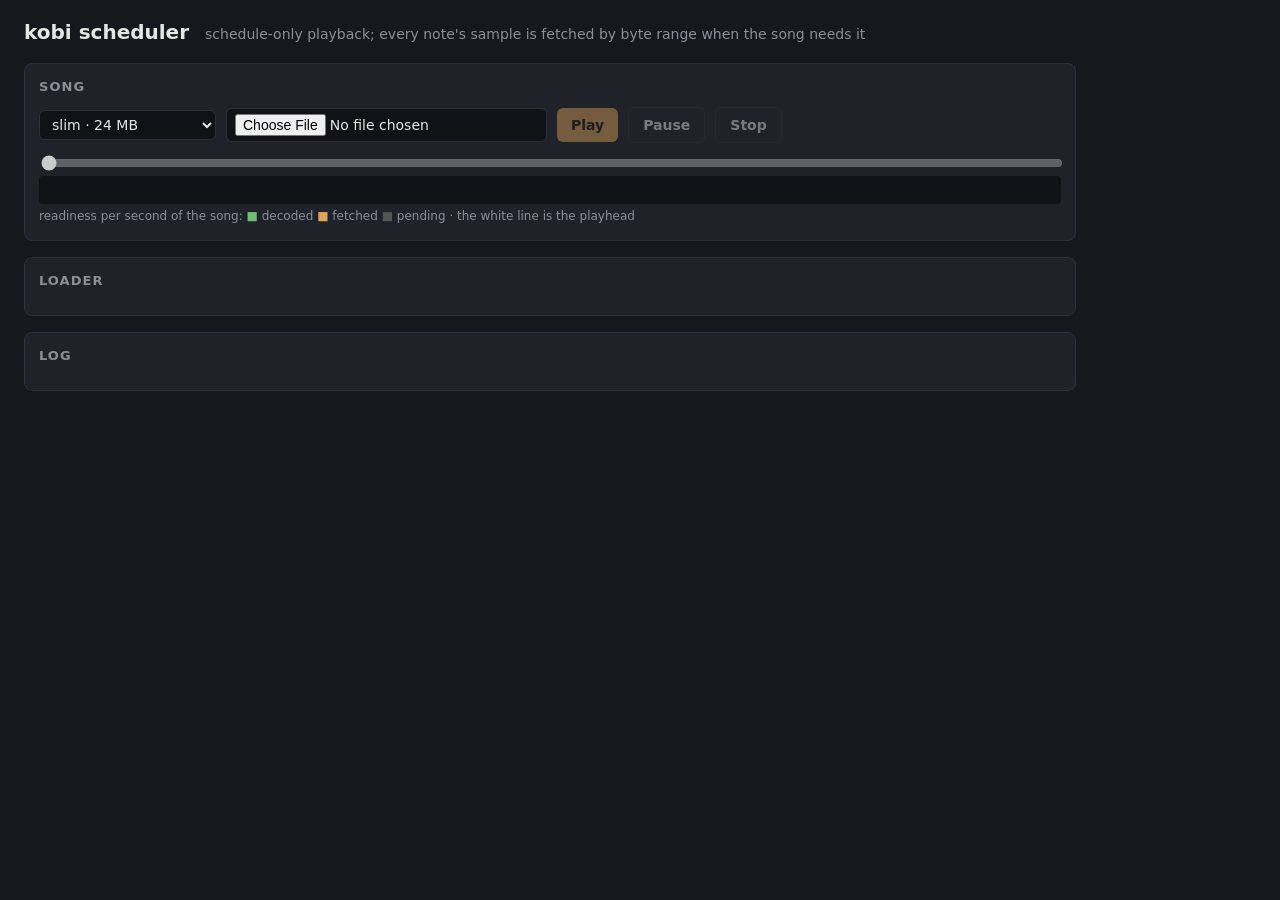
==== kobi_web/sched/index.html @ b1e34387 "kobi soundbank: GM bank from CC0 libraries, dctjoin-compressed, with two web players kobi/          " ====
<!doctype html>
<html lang="en">
<head>
<meta charset="utf-8">
<meta name="viewport" content="width=device-width, initial-scale=1">
<title>kobi scheduler</title>
<style>
  :root { --bg: #16181d; --panel: #1f2229; --fg: #e8e6e1; --muted: #8a8f99; --accent: #e0a458; --line: #2c3038; --ok: #6fbf73; --warn: #d9534f; }
  * { box-sizing: border-box; }
  body { margin: 0; background: var(--bg); color: var(--fg); font: 14px/1.45 system-ui, sans-serif; }
  header { padding: 18px 24px 8px; display: flex; align-items: baseline; gap: 16px; flex-wrap: wrap; }
  header h1 { margin: 0; font-size: 20px; font-weight: 600; }
  .muted { color: var(--muted); }
  main { padding: 8px 24px 24px; display: grid; gap: 16px; max-width: 1100px; }
  .panel { background: var(--panel); border: 1px solid var(--line); border-radius: 8px; padding: 14px; }
  .panel h2 { margin: 0 0 10px; font-size: 13px; text-transform: uppercase; letter-spacing: 0.08em; color: var(--muted); }
  .row { display: flex; gap: 10px; align-items: center; flex-wrap: wrap; margin-bottom: 10px; }
  button { background: var(--accent); color: #1a1a1a; border: 0; border-radius: 6px; padding: 7px 14px; font: inherit; font-weight: 600; cursor: pointer; }
  button[disabled] { opacity: 0.45; cursor: default; }
  button.ghost { background: transparent; color: var(--fg); border: 1px solid var(--line); }
  input[type=range] { width: 100%; accent-color: var(--accent); }
  canvas { width: 100%; height: 28px; display: block; border-radius: 4px; background: #101216; }
  dl { display: grid; grid-template-columns: repeat(auto-fill, minmax(150px, 1fr)); gap: 6px 16px; margin: 0; }
  dt { color: var(--muted); font-size: 12px; } dd { margin: 0; font-variant-numeric: tabular-nums; }
  select, input[type=file] { font: inherit; color: var(--fg); background: #101216; border: 1px solid var(--line); border-radius: 6px; padding: 5px 8px; }
  .log { color: var(--muted); font-family: ui-monospace, monospace; font-size: 12px; white-space: pre-wrap; max-height: 140px; overflow: auto; }
</style>
</head>
<body>
<header><h1>kobi scheduler</h1><span class="muted">schedule-only playback; every note's sample is fetched by byte range when the song needs it</span></header>
<main>
  <section class="panel">
    <h2>Song</h2>
    <div class="row">
      <select id="bank">
        <option value="../../kobi_ultra_hifi_pf/">ultra hifi pf · 2.6 MB</option>
        <option value="../../kobi_ultra/">ultra · 6 MB</option>
        <option value="../../kobi_slim/" selected>slim · 24 MB</option>
        <option value="../../kobi_ogg/">full · 90 MB</option>
      </select>
      <input type="file" id="file" accept=".mid,.midi,audio/midi">
      <button id="play" disabled>Play</button>
      <button id="pause" class="ghost" disabled>Pause</button>
      <button id="stop" class="ghost" disabled>Stop</button>
      <span class="muted" id="info"></span>
    </div>
    <input type="range" id="pos" min="0" max="1" step="0.1" value="0" disabled>
    <canvas id="ready" height="28"></canvas>
    <div class="muted" style="font-size:12px;margin-top:4px">readiness per second of the song: <span style="color:var(--ok)">■</span> decoded <span style="color:var(--accent)">■</span> fetched <span style="color:#555">■</span> pending · the white line is the playhead</div>
  </section>
  <section class="panel">
    <h2>Loader</h2>
    <dl id="stats"></dl>
  </section>
  <section class="panel"><h2>Log</h2><div class="log" id="log"></div></section>
</main>
<script type="module">
  import { KobiEngine } from './kobi-engine.js';
  const $ = (id) => document.getElementById(id);
  const log = (s) => { $('log').textContent = (s + '\n' + $('log').textContent).slice(0, 4000); };
  const kb = (n) => n > 1e6 ? (n / 1e6).toFixed(1) + ' MB' : (n / 1024).toFixed(0) + ' KB';
  let engine = await KobiEngine.open($('bank').value);
  let midi = null;
  window.kobiSched = { get engine() { return engine; } };

  function stats() {
    const s = engine.status;
    const rows = { 'song position': `${s.position.toFixed(1)} / ${s.duration.toFixed(0)} s`, 'slices needed': s.slices,
      'fetched': `${s.fetched + s.ready} (${kb(s.bytes)} in ${s.requests} requests)`, 'decoded': `${s.ready} (${kb(s.decodedBytes)} PCM)`,
      'evicted': s.evicted, 'voices': s.voices, 'notes started': s.started, 'fallbacks': s.fallbacks, 'missed': s.missed, 'stolen': s.stolen,
      'range requests': s.rangeSupported === null ? '?' : s.rangeSupported ? 'yes' : 'no (server ignores Range: whole files)' };
    $('stats').innerHTML = Object.entries(rows).map(([k, v]) => `<div><dt>${k}</dt><dd>${v}</dd></div>`).join('');
    drawReadiness();
  }
  function drawReadiness() {
    const c = $('ready'), ctx = c.getContext('2d');
    c.width = c.clientWidth * devicePixelRatio; const W = c.width, H = c.height;
    ctx.clearRect(0, 0, W, H);
    if (!engine.song) return;
    const d = engine.song.duration, secs = Math.ceil(d);
    const per = new Array(secs).fill(null).map(() => ({ need: 0, ready: 0, fetched: 0 }));
    for (const s of engine.loader.slices) for (const t of s.uses) {
      const b = per[Math.min(secs - 1, Math.floor(t))]; b.need++;
      if (s.state === 'ready') b.ready++; else if (s.state === 'fetched' || s.state === 'decoding') b.fetched++;
    }
    per.forEach((b, i) => {
      if (!b.need) return;
      const x = i / secs * W, w = Math.max(1, W / secs);
      ctx.fillStyle = '#555'; ctx.fillRect(x, 0, w, H);
      ctx.fillStyle = '#e0a458'; ctx.fillRect(x, H - H * (b.ready + b.fetched) / b.need, w, H * (b.ready + b.fetched) / b.need);
      ctx.fillStyle = '#6fbf73'; ctx.fillRect(x, H - H * b.ready / b.need, w, H * b.ready / b.need);
    });
    ctx.fillStyle = '#fff'; ctx.fillRect(engine.position / d * W, 0, 2, H);
  }
  engine.onchange = () => stats();
  async function loadSong() {
    if (!midi) return;
    engine.stop();
    engine = await KobiEngine.open($('bank').value);
    engine.onchange = () => stats();
    engine.onprogress = (t, d) => { $('pos').value = t; stats(); };
    engine.onend = () => { $('play').disabled = false; $('pause').disabled = true; log('end of song'); };
    const t0 = performance.now();
    const info = await engine.load(midi.bytes);
    log(`${midi.name}: ${info.duration.toFixed(0)} s, ${info.notes} notes on ${info.programs.length} programs -> ${info.slices} slices, ${kb(info.bytes)} to fetch (${info.unmapped} notes unmapped); compiled in ${(performance.now() - t0).toFixed(0)} ms`);
    $('info').textContent = `${info.notes} notes · ${info.slices} slices · ${kb(info.bytes)}`;
    $('pos').max = info.duration; $('pos').disabled = false; $('play').disabled = false; $('stop').disabled = false;
    stats();
  }
  $('file').onchange = async () => { const f = $('file').files[0]; if (f) { midi = { name: f.name, bytes: await f.arrayBuffer() }; loadSong(); } };
  $('bank').onchange = loadSong;
  $('play').onclick = async () => { $('play').disabled = true; await engine.play(); $('pause').disabled = false; log(`playing from ${engine.position.toFixed(1)} s`); };
  $('pause').onclick = () => { engine.pause(); $('pause').disabled = true; $('play').disabled = false; };
  $('stop').onclick = () => { engine.stop(); $('pause').disabled = true; $('play').disabled = false; $('pos').value = 0; stats(); };
  $('pos').oninput = () => engine.seek(Number($('pos').value));
  setInterval(stats, 500);
  stats();
</script>
</body>
</html>
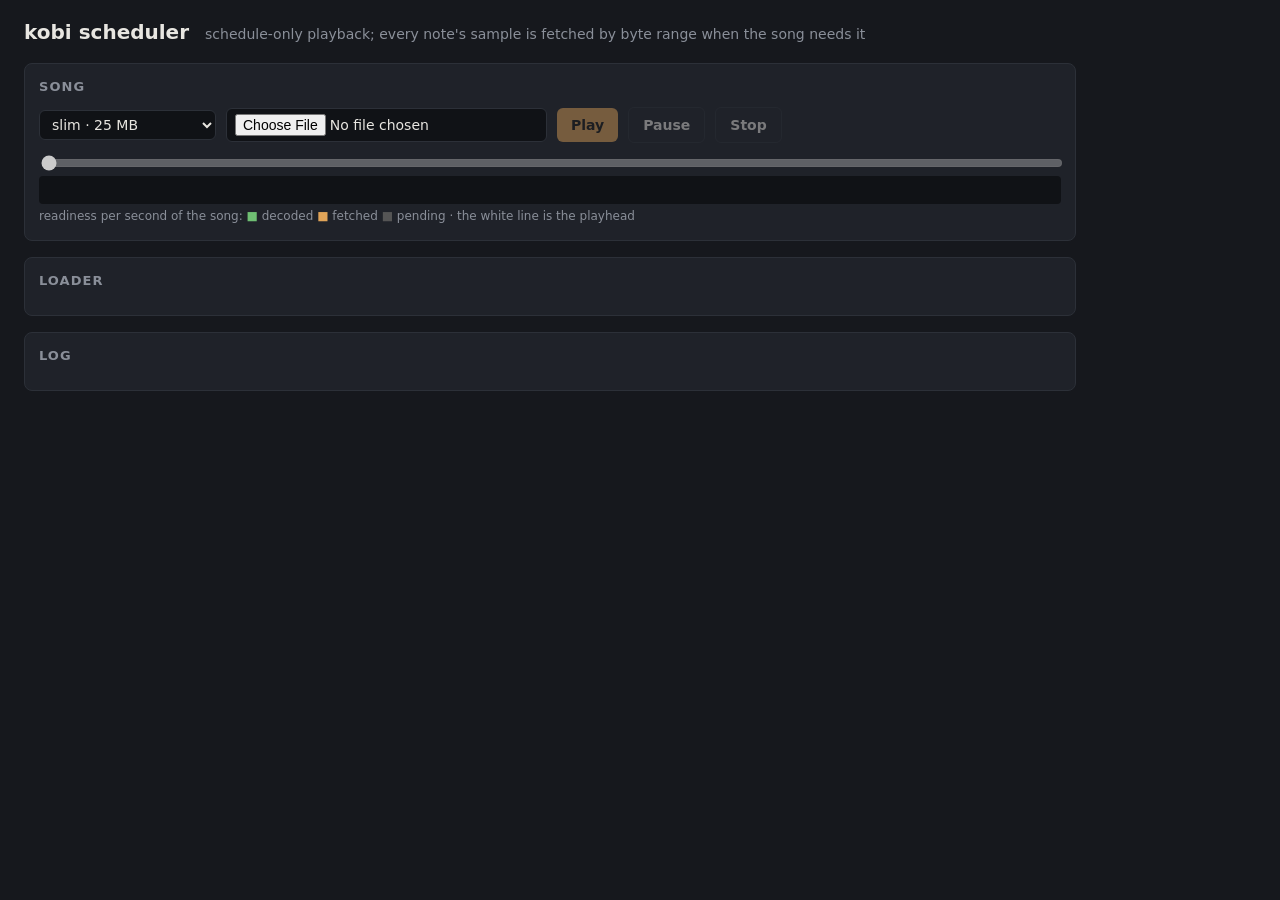
==== commit 16fd88f5: "Swipe app, the swiped bank, pitch and balance fixes, attribution The swipe app (python3 -m kobi.swip" ====
--- a/kobi_web/sched/index.html
+++ b/kobi_web/sched/index.html
@@ -35,7 +35,7 @@
       <select id="bank">
         <option value="../../kobi_ultra_hifi_pf/">ultra hifi pf · 2.6 MB</option>
         <option value="../../kobi_ultra/">ultra · 6 MB</option>
-        <option value="../../kobi_slim/" selected>slim · 24 MB</option>
+        <option value="../../kobi_slim/" selected>slim · 25 MB</option>
         <option value="../../kobi_ogg/">full · 90 MB</option>
       </select>
       <input type="file" id="file" accept=".mid,.midi,audio/midi">
@@ -59,6 +59,9 @@
   const $ = (id) => document.getElementById(id);
   const log = (s) => { $('log').textContent = (s + '\n' + $('log').textContent).slice(0, 4000); };
   const kb = (n) => n > 1e6 ? (n / 1e6).toFixed(1) + ' MB' : (n / 1024).toFixed(0) + ' KB';
+  // ?bank=../../kobi_slim/ picks the bank, ?midi=../../midi/nena/01%20CANDY.MID loads a song on open
+  const params = new URLSearchParams(location.search);
+  if (params.get('bank')) $('bank').value = params.get('bank');
   let engine = await KobiEngine.open($('bank').value);
   let midi = null;
   window.kobiSched = { get engine() { return engine; } };
@@ -108,6 +111,12 @@
     stats();
   }
   $('file').onchange = async () => { const f = $('file').files[0]; if (f) { midi = { name: f.name, bytes: await f.arrayBuffer() }; loadSong(); } };
+  if (params.get('midi')) {
+    const url = params.get('midi');
+    const r = await fetch(url);
+    if (r.ok) { midi = { name: decodeURIComponent(url.split('/').pop()), bytes: await r.arrayBuffer() }; loadSong(); }
+    else log(`could not load ${url}: HTTP ${r.status}`);
+  }
   $('bank').onchange = loadSong;
   $('play').onclick = async () => { $('play').disabled = true; await engine.play(); $('pause').disabled = false; log(`playing from ${engine.position.toFixed(1)} s`); };
   $('pause').onclick = () => { engine.pause(); $('pause').disabled = true; $('play').disabled = false; };
